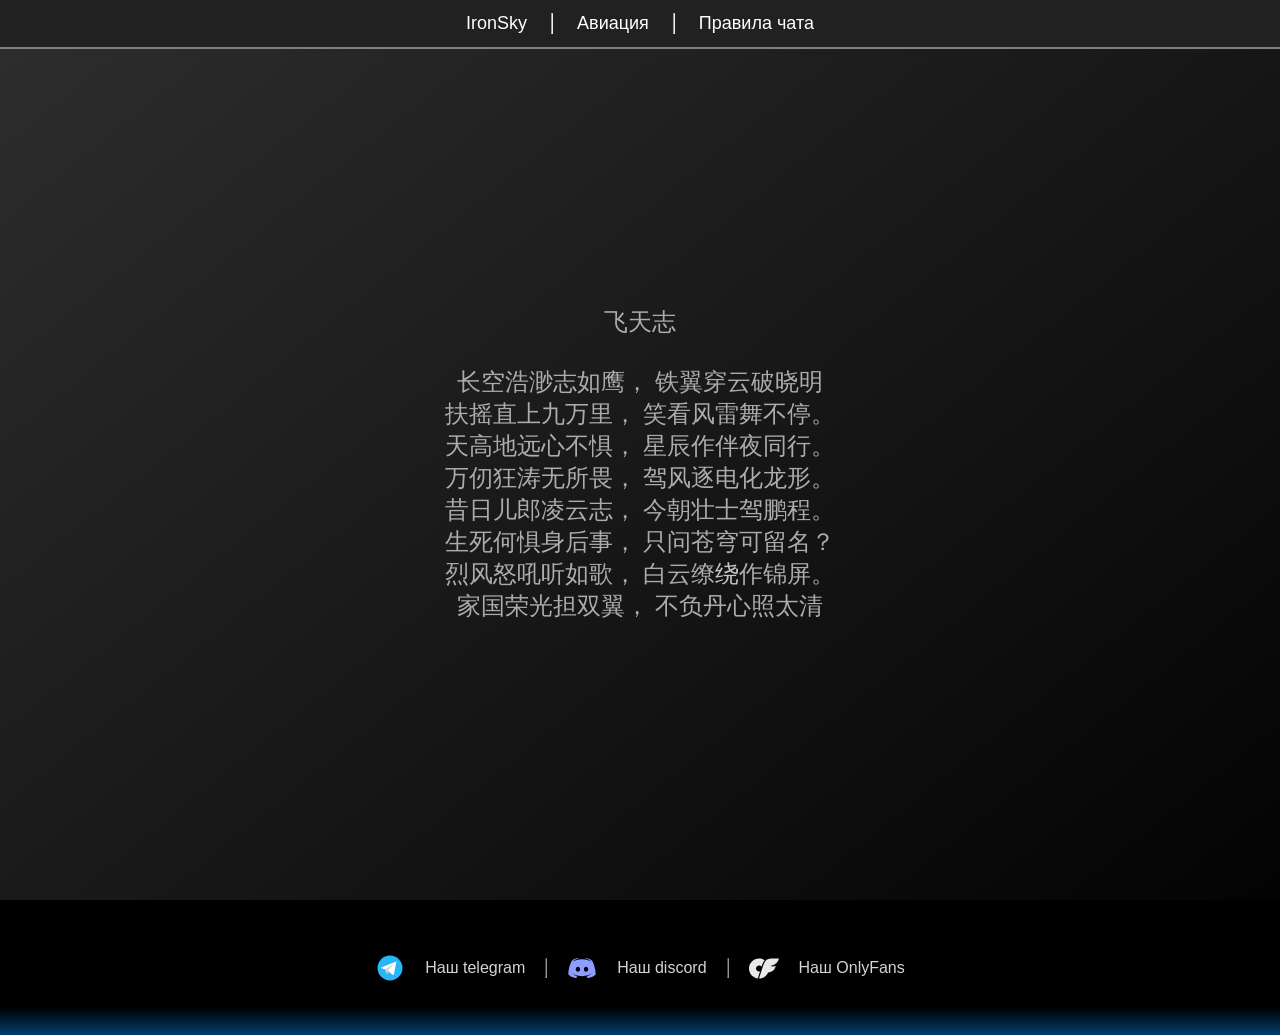
==== index.html @ b3518fd4 "fix" ====
<!DOCTYPE html>
<html lang="ru">
<head>
    <link rel="stylesheet" href="css/style.css">
    <link rel="icon" type="image/png" href="/images/favicon/favicon-96x96.png" sizes="96x96" />
    <link rel="icon" type="image/svg+xml" href="/images/favicon/favicon.svg" />
    <link rel="shortcut icon" href="/images/favicon/favicon.ico" />
    <link rel="apple-touch-icon" sizes="180x180" href="/images/favicon/apple-touch-icon.png" />
    <link rel="manifest" href="/images/favicon/site.webmanifest" />
    <meta charset="UTF-8">
    <meta name="viewport" content="width=device-width, initial-scale=1.0">
    <title>IronSky</title>
</head>
<body>
    <div>
        <header>
            <a href="#">IronSky</a>
            <hr />
            <a href="aviaList.html">Авиация</a>
            <hr />
            <a href="rules.html">Правила чата</a>
        </header>
    </div>
    <div class="content">
        <span>
            <br>飞天志<br>
            <br>长空浩渺志如鹰，
            铁翼穿云破晓明
            <br>扶摇直上九万里，
            笑看风雷舞不停。
            
            <br>天高地远心不惧，
            星辰作伴夜同行。
            <br>万仞狂涛无所畏，
            驾风逐电化龙形。
            
            <br>昔日儿郎凌云志，
            今朝壮士驾鹏程。
            <br>生死何惧身后事，
            只问苍穹可留名？
            
            <br>烈风怒吼听如歌，
            白云缭<a href="rhraaww.html">绕</a>作锦屏。
            <br>家国荣光担双翼，
            不负丹心照太清
        </span>
    </div>
    <div class="footer">
            <img src="/images/telegram.svg" alt="tg_logo">
            <span>
                <a href="https://t.me/ironssky" target="_blank">Наш telegram</a>
            </span>
            <hr>
            <img src="/images/discord.svg" alt="ds_logo">
            <span>
                <a href="https://discord.gg/z4deXfsH" target="_blank">Наш discord</a>
            </span>
            <hr>
            <img src="/images/of.svg" alt="tg_logo">
            <span>
                <a href="https://youtu.be/dQw4w9WgXcQ?si=r5yN8m__LIB-K3SH" target="_blank">Наш OnlyFans</a>
            </span>
    </div>
</body>
</html>
---- css/style.css ----
* {
    margin: 0;
    padding: 0;
    box-sizing: border-box;
    max-width: 100%;
}

body {
    background: linear-gradient(to bottom right, rgb(46, 46, 46), rgb(0, 0, 0));
    color: white;
    display: flex;
    flex-direction: column;
    align-items: center;
    font-family: cursive, sans-serif;
    width: 100vw;
}

header {
    position: fixed;
    top: 0;
    left: 0;
    width: 100vw;
    background: #222222fb;
    color: rgb(185, 185, 185);
    text-align: center;
    padding: 13px 0;
    font-size: 1.125rem;
    border-bottom: 2px solid gray;
    display: flex;
    justify-content: center;
    gap: 24px;
    flex-wrap: nowrap;
    overflow-x: auto;
}

header a {
    color: white;
    text-decoration: none;
    transition: all 0.4s;
}

header a:hover {
    color: rgb(115, 195, 226);
    font-size: 19.7px;
}

.content {
    width: 100vw;
    min-height: 100vh;
    display: flex;
    align-items: center;
    justify-content: center;
    font-size: 24px;
    flex-direction: column;
    text-align: center;
    padding: 20px;
}

.content span {
    color: rgb(172, 172, 172);
    width: 60%;
}

.content a {
    text-decoration: none;
    color: rgb(199, 199, 199);
}

.content .rules {
    color: rgb(196, 35, 35);
    padding: 70px 0;
}

.rhr {
    scale: 0.8;
}

.footer {
    height: 15vh;
    display: flex;
    align-items: center;
    justify-content: center;
    width: 100%;
    background: linear-gradient(rgb(0, 0, 0) 80%, rgb(0, 62, 112));
    color: white;
    gap: 20px;
}

.footer img {
    height: 30px;
}

.footer a {
    text-decoration: none;
    color: rgb(212, 212, 212);
}

.footer a:hover {
    color: rgb(115, 195, 226);
}

.footer hr {
    height: 20px;
    border-color: rgb(148, 148, 148);
}





/* Адаптация для планшетов */
@media (max-width: 1024px) {
    header {
        font-size: 18px;
        gap: 16px;
    }
    
    .content {
        font-size: 20px;
    }
    
    .content span {
        width: 80%;
    }
}

/* Адаптация для мобильных устройств */
@media (max-width: 768px) {
    header {
        font-size: 16px;
        gap: 12px;
    }
    
    .content {
        font-size: 18px;
    }
    
    .content span {
        width: 90%;
    }
}
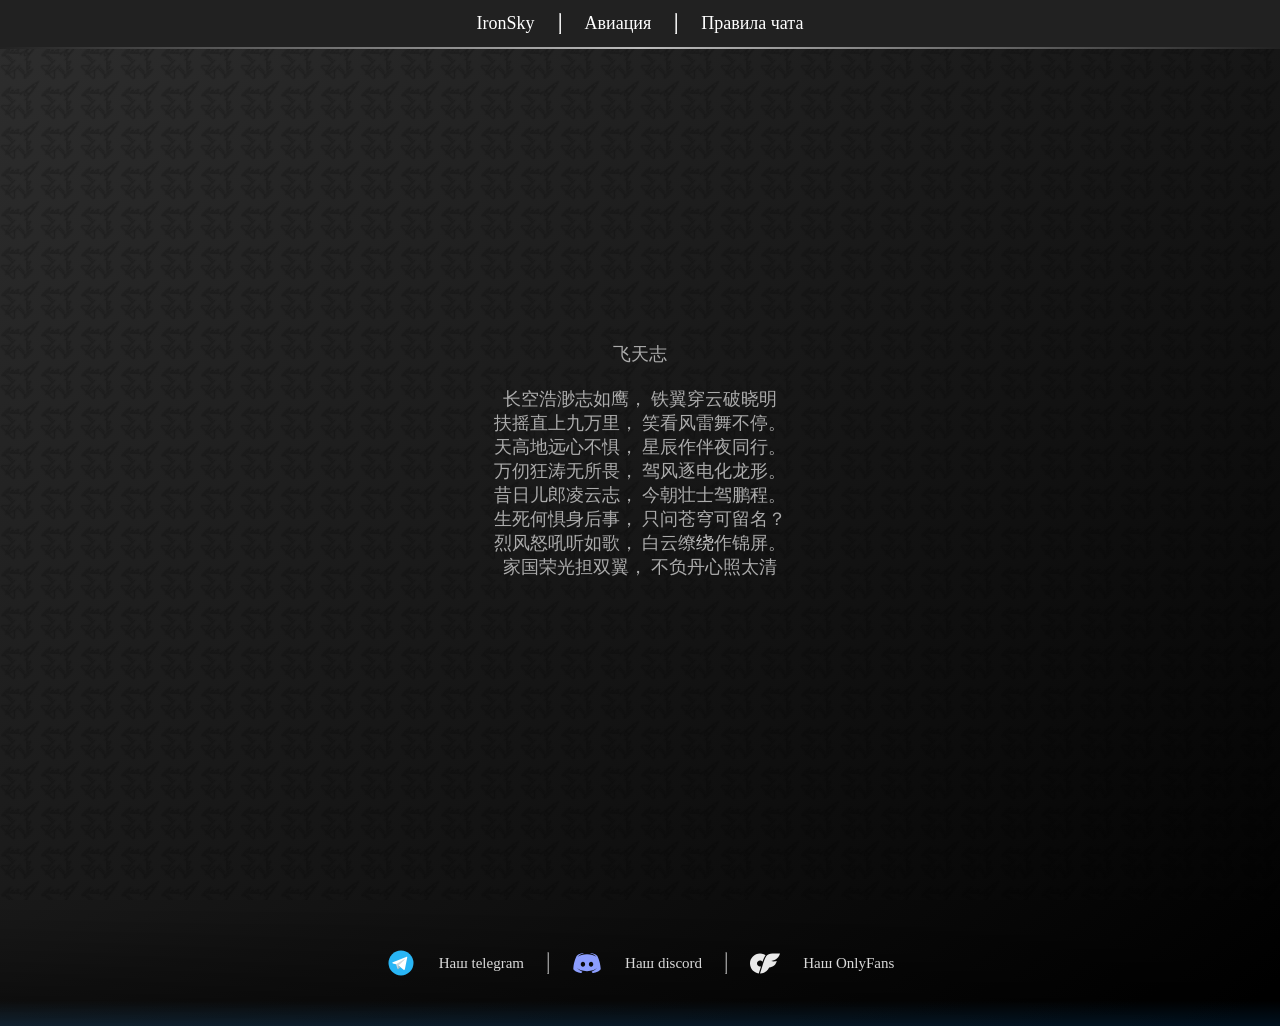
==== commit 22c78396: "v2.0" ====
--- a/index.html
+++ b/index.html
@@ -12,6 +12,7 @@
     <title>IronSky</title>
 </head>
 <body>
+    
     <div>
         <header>
             <a href="#">IronSky</a>
@@ -46,17 +47,17 @@
         </span>
     </div>
     <div class="footer">
-            <img src="/images/telegram.svg" alt="tg_logo">
+            <img src="images/telegram.svg" alt="tg_logo">
             <span>
                 <a href="https://t.me/ironssky" target="_blank">Наш telegram</a>
             </span>
             <hr>
-            <img src="/images/discord.svg" alt="ds_logo">
+            <img src="images/discord.svg" alt="ds_logo">
             <span>
                 <a href="https://discord.gg/z4deXfsH" target="_blank">Наш discord</a>
             </span>
             <hr>
-            <img src="/images/of.svg" alt="tg_logo">
+            <img src="images/of.svg" alt="tg_logo">
             <span>
                 <a href="https://youtu.be/dQw4w9WgXcQ?si=r5yN8m__LIB-K3SH" target="_blank">Наш OnlyFans</a>
             </span>
--- a/css/style.css
+++ b/css/style.css
@@ -11,8 +11,22 @@
     display: flex;
     flex-direction: column;
     align-items: center;
-    font-family: cursive, sans-serif;
+    font-family: 'Open Sans';
     width: 100vw;
+}
+
+body::before {
+    content: "";
+    position: fixed;
+    top: 0;
+    left: 0;
+    width: 100%;
+    height: 100%;
+    background-image: url('/images/f16.png');
+    background-repeat: repeat;
+    background-size: 40px;
+    opacity: 0.3;
+    z-index: -1;
 }
 
 header {
@@ -24,8 +38,9 @@
     color: rgb(185, 185, 185);
     text-align: center;
     padding: 13px 0;
-    font-size: 1.125rem;
-    border-bottom: 2px solid gray;
+    font-size: calc(8px + 10 * (100vw / 1280));
+    border-bottom: 2px solid;
+    border-image: linear-gradient(to right, transparent, rgb(189, 189, 189), transparent) 1;
     display: flex;
     justify-content: center;
     gap: 24px;
@@ -36,12 +51,12 @@
 header a {
     color: white;
     text-decoration: none;
-    transition: all 0.4s;
+    transition: all 0.2s;
 }
 
 header a:hover {
     color: rgb(115, 195, 226);
-    font-size: 19.7px;
+    font-size: calc(10px + 10 * (100vw / 1280));
 }
 
 .content {
@@ -59,6 +74,7 @@
 .content span {
     color: rgb(172, 172, 172);
     width: 60%;
+    font-size: calc(8px + 10 * (100vw / 1280));
 }
 
 .content a {
@@ -67,32 +83,65 @@
 }
 
 .content .rules {
-    color: rgb(196, 35, 35);
-    padding: 70px 0;
+    color: rgb(218, 33, 33);
+    margin: 80px 0;
+    padding: 6vh 7vw;
+    font-size: calc(12px + 10 * (100vw / 1280));
+    background-color: rgba(0, 0, 0, 0.068);
+    border: 2px solid rgba(0, 0, 0, 0.322);
+    border-radius: 10px;
 }
 
-.rhr {
-    scale: 0.8;
+.rrr {
+    display: flex;
+    justify-content: center;
+    align-items: center;
+}
+
+.ukraine {
+    text-decoration: none;
+}
+
+.ukraine span {
+    color: rgb(218, 33, 33);
 }
 
 .footer {
-    height: 15vh;
+    height: 14vh;
     display: flex;
     align-items: center;
     justify-content: center;
     width: 100%;
-    background: linear-gradient(rgb(0, 0, 0) 80%, rgb(0, 62, 112));
+    background: linear-gradient(rgba(0, 0, 0, 0), rgba(0, 0, 0, 0.411) 80%, rgba(0, 62, 112, 0.274));
     color: white;
-    gap: 20px;
+    gap: 1.8vw;
+}
+
+.footer a  {
+    font-size: calc(5px + 10 * (100vw / 1280));
 }
 
 .footer img {
-    height: 30px;
+    width: 30px;
+    height: auto;
+    max-width: 100%;
+}
+
+@media (max-width: 600px) {
+    .footer img {
+        width: 20px;
+    }
+}
+
+@media (max-width: 400px) {
+    .footer img {
+        width: 15px;
+    }
 }
 
 .footer a {
     text-decoration: none;
-    color: rgb(212, 212, 212);
+    color: rgba(255, 255, 255, 0.849);
 }
 
 .footer a:hover {
@@ -100,42 +149,6 @@
 }
 
 .footer hr {
-    height: 20px;
+    height: 2.5vh;
     border-color: rgb(148, 148, 148);
-}
-
-
-
-
-
-/* Адаптация для планшетов */
-@media (max-width: 1024px) {
-    header {
-        font-size: 18px;
-        gap: 16px;
-    }
-    
-    .content {
-        font-size: 20px;
-    }
-    
-    .content span {
-        width: 80%;
-    }
-}
-
-/* Адаптация для мобильных устройств */
-@media (max-width: 768px) {
-    header {
-        font-size: 16px;
-        gap: 12px;
-    }
-    
-    .content {
-        font-size: 18px;
-    }
-    
-    .content span {
-        width: 90%;
-    }
 }
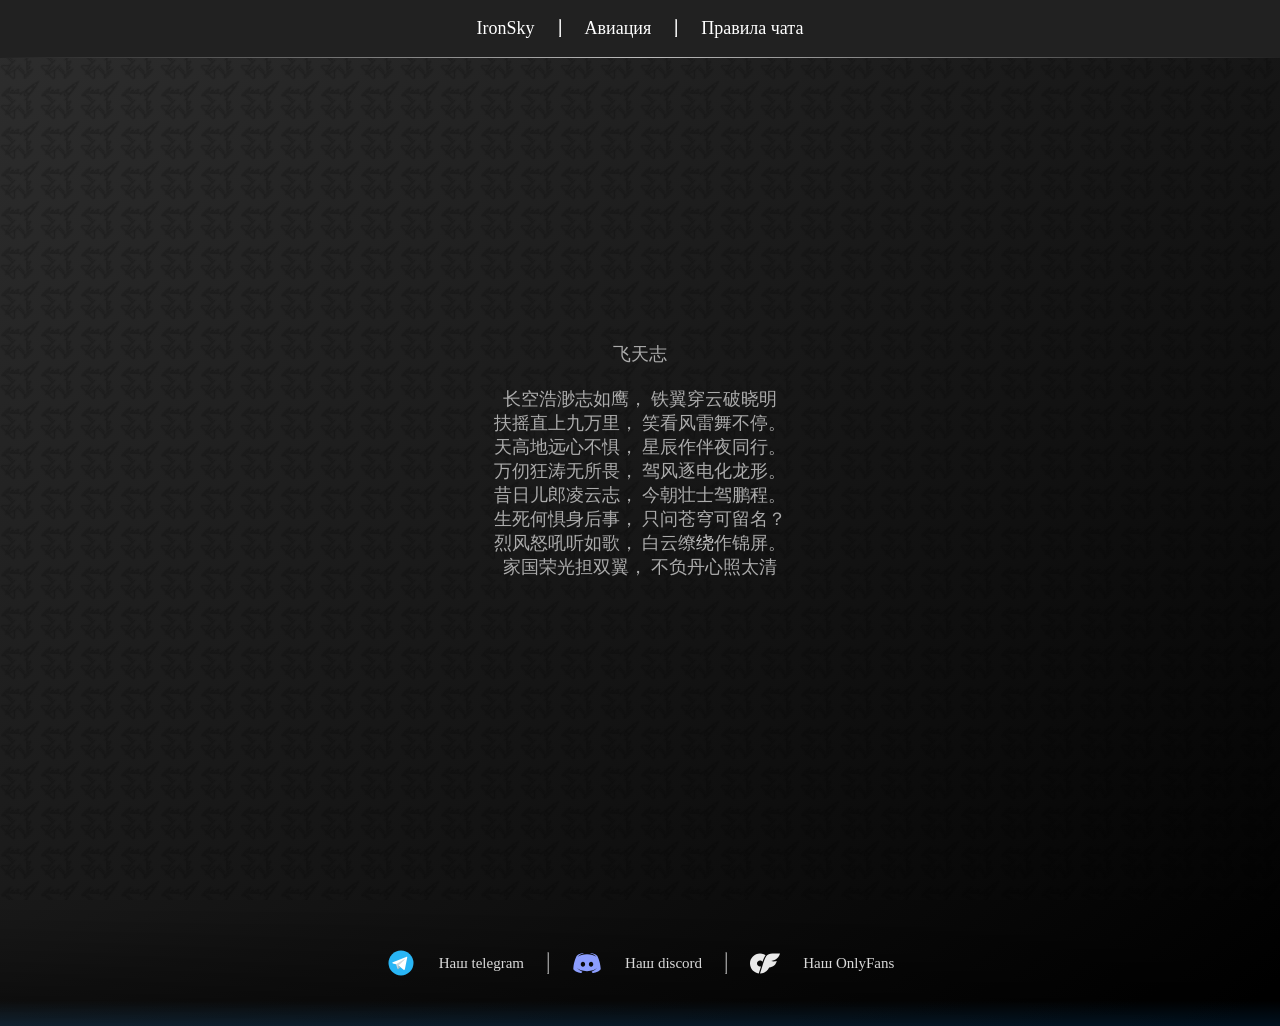
==== commit 7cd64db3: "v2.0" ====
--- a/index.html
+++ b/index.html
@@ -2,11 +2,11 @@
 <html lang="ru">
 <head>
     <link rel="stylesheet" href="css/style.css">
-    <link rel="icon" type="image/png" href="/images/favicon/favicon-96x96.png" sizes="96x96" />
-    <link rel="icon" type="image/svg+xml" href="/images/favicon/favicon.svg" />
-    <link rel="shortcut icon" href="/images/favicon/favicon.ico" />
-    <link rel="apple-touch-icon" sizes="180x180" href="/images/favicon/apple-touch-icon.png" />
-    <link rel="manifest" href="/images/favicon/site.webmanifest" />
+    <link rel="icon" type="image/png" href="images/favicon/favicon-96x96.png" sizes="96x96" />
+    <link rel="icon" type="image/svg+xml" href="images/favicon/favicon.svg" />
+    <link rel="shortcut icon" href="images/favicon/favicon.ico" />
+    <link rel="apple-touch-icon" sizes="180x180" href="images/favicon/apple-touch-icon.png" />
+    <link rel="manifest" href="images/favicon/site.webmanifest" />
     <meta charset="UTF-8">
     <meta name="viewport" content="width=device-width, initial-scale=1.0">
     <title>IronSky</title>
@@ -15,7 +15,7 @@
     
     <div>
         <header>
-            <a href="#">IronSky</a>
+            <a href="">IronSky</a>
             <hr />
             <a href="aviaList.html">Авиация</a>
             <hr />
--- a/css/style.css
+++ b/css/style.css
@@ -22,7 +22,7 @@
     left: 0;
     width: 100%;
     height: 100%;
-    background-image: url('/images/f16.png');
+    background-image: url('f16.png');
     background-repeat: repeat;
     background-size: 40px;
     opacity: 0.3;
@@ -31,21 +31,26 @@
 
 header {
     position: fixed;
+    justify-content: center;
+    align-items: center;
     top: 0;
     left: 0;
     width: 100vw;
+    height: 6.4vh;
     background: #222222fb;
     color: rgb(185, 185, 185);
     text-align: center;
     padding: 13px 0;
     font-size: calc(8px + 10 * (100vw / 1280));
-    border-bottom: 2px solid;
+    border-bottom: 0.2vh solid;
     border-image: linear-gradient(to right, transparent, rgb(189, 189, 189), transparent) 1;
     display: flex;
-    justify-content: center;
     gap: 24px;
-    flex-wrap: nowrap;
-    overflow-x: auto;
+    z-index: 10;
+}
+
+header hr {
+    height: 2vh;
 }
 
 header a {
@@ -85,11 +90,12 @@
 .content .rules {
     color: rgb(218, 33, 33);
     margin: 80px 0;
-    padding: 6vh 7vw;
+    padding: 5vh 4vw;
     font-size: calc(12px + 10 * (100vw / 1280));
     background-color: rgba(0, 0, 0, 0.068);
     border: 2px solid rgba(0, 0, 0, 0.322);
     border-radius: 10px;
+    width: 70vw;
 }
 
 .rrr {
@@ -100,6 +106,7 @@
 
 .ukraine {
     text-decoration: none;
+    font-size: calc(12px + 10 * (100vw / 1280));
 }
 
 .ukraine span {
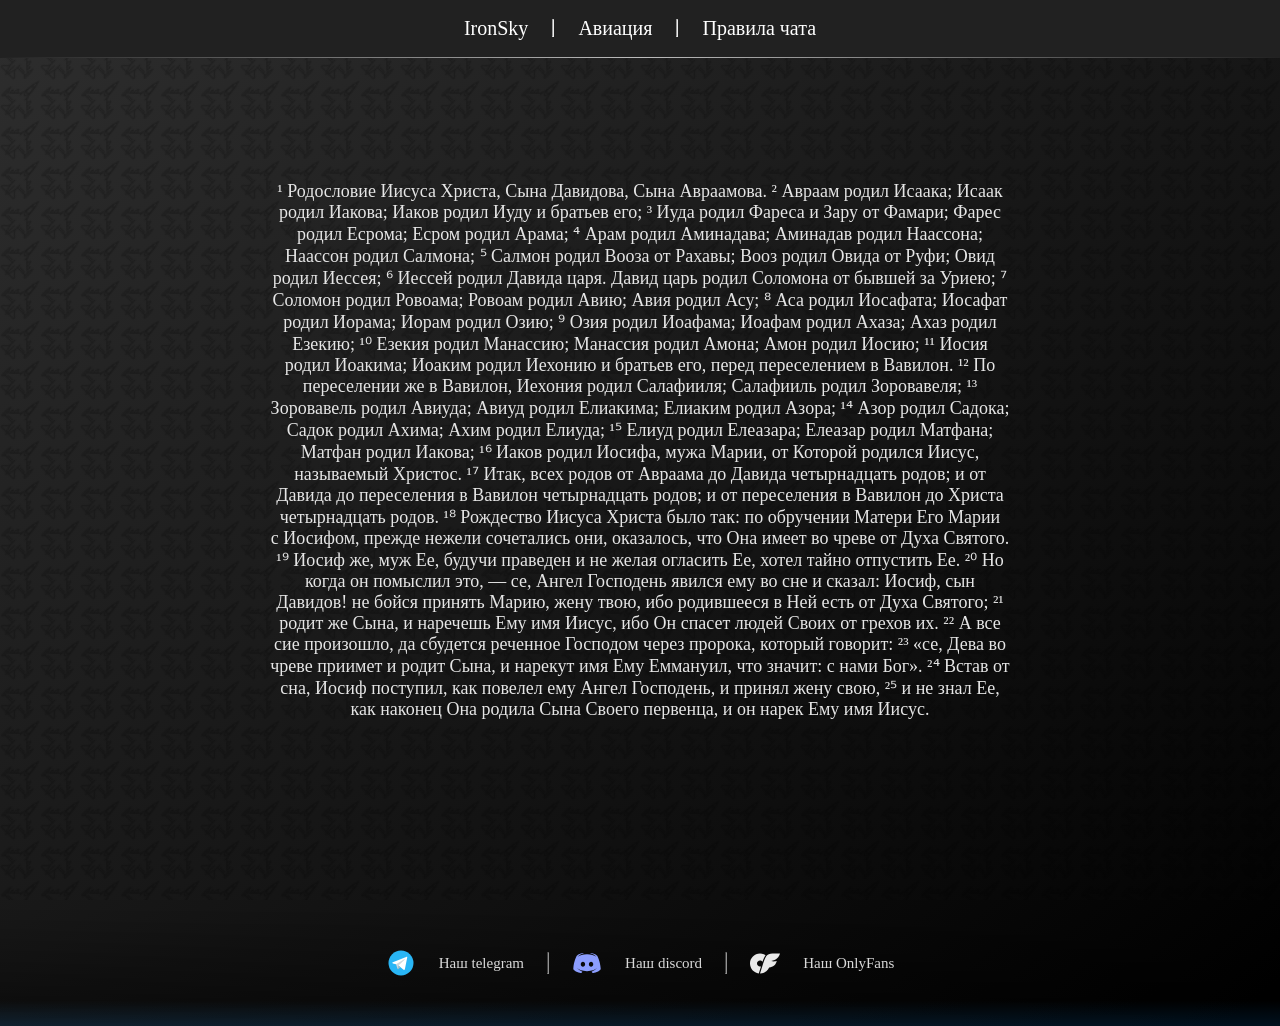
==== commit 1eefa5cf: "2.1" ====
--- a/index.html
+++ b/index.html
@@ -10,11 +10,19 @@
     <meta charset="UTF-8">
     <meta name="viewport" content="width=device-width, initial-scale=1.0">
     <title>IronSky</title>
+    <script src="js/script.js"></script>
 </head>
 <body>
-    
     <div>
         <header>
+            <!-- <div class="menu-container">
+                <a href="index.html" class="menu-button" id="menuButton">IronSky</a>
+                <div class="dropdown" id="dropdownMenu">
+                    <a href="#">Кнопка 1</a>
+                    <a href="#">Кнопка 2</a>
+                    <a href="#">Кнопка 3</a>
+                </div>
+            </div> -->
             <a href="">IronSky</a>
             <hr />
             <a href="aviaList.html">Авиация</a>
@@ -24,26 +32,14 @@
     </div>
     <div class="content">
         <span>
-            <br>飞天志<br>
-            <br>长空浩渺志如鹰，
-            铁翼穿云破晓明
-            <br>扶摇直上九万里，
-            笑看风雷舞不停。
-            
-            <br>天高地远心不惧，
-            星辰作伴夜同行。
-            <br>万仞狂涛无所畏，
-            驾风逐电化龙形。
-            
-            <br>昔日儿郎凌云志，
-            今朝壮士驾鹏程。
-            <br>生死何惧身后事，
-            只问苍穹可留名？
-            
-            <br>烈风怒吼听如歌，
-            白云缭<a href="rhraaww.html">绕</a>作锦屏。
-            <br>家国荣光担双翼，
-            不负丹心照太清
+            ¹ Родословие Иисуса Христа, Сына Давидова, Сына Авраамова. 
+² Авраам родил Исаака; Исаак родил Иакова; Иаков родил Иуду и братьев его; ³ Иуда родил Фареса и Зару от Фамари; Фарес родил Есрома; Есром родил Арама; ⁴ Арам родил Аминадава; Аминадав родил Наассона; Наассон родил Салмона; ⁵ Салмон родил Вооза от Рахавы; Вооз родил Овида от Руфи; Овид родил Иессея; ⁶ Иессей родил Давида царя. 
+Давид царь родил Соломона от бывшей за Уриею; ⁷ Соломон родил Ровоама; Р<a href="rhraaww.html" target="_blank">о</a>воам родил Авию; Авия родил Асу; ⁸ Аса родил Иосафата; Иосафат родил Иорама; Иорам родил Озию; ⁹ Озия родил Иоафама; Иоафам родил Ахаза; Ахаз родил Езекию; ¹⁰ Езекия родил Манассию; Манассия родил Амона; Амон родил Иосию; ¹¹ Иосия родил Иоакима; Иоаким родил Иехонию и братьев его, перед переселением в Вавилон. 
+¹² По переселении же в Вавилон, Иехония родил Салафииля; Салафииль родил Зоровавеля; ¹³ Зоровавель родил Авиуда; Авиуд родил Елиакима; Елиаким родил Азора; ¹⁴ Азор родил Садока; Садок родил Ахима; Ахим родил Елиуда; ¹⁵ Елиуд родил Елеазара; Елеазар родил Матфана; Матфан родил Иакова; ¹⁶ Иаков родил Иосифа, мужа Марии, от Которой родился Иисус, называемый Христос. 
+¹⁷ Итак, всех родов от Авраама до Давида четырнадцать родов; и от Давида до переселения в Вавилон четырнадцать родов; и от переселения в Вавилон до Христа четырнадцать родов. 
+¹⁸ Рождество Иисуса Христа было так: по обручении Матери Его Марии с Иосифом, прежде нежели сочетались они, оказалось, что Она имеет во чреве от Духа Святого. ¹⁹ Иосиф же, муж Ее, будучи праведен и не желая огласить Ее, хотел тайно отпустить Ее. ²⁰ Но когда он помыслил это, — се, Ангел Господень явился ему во сне и сказал: Иосиф, сын Давидов! не бойся принять Марию, жену твою, ибо родившееся в Ней есть от Духа Святого; ²¹ родит же Сына, и наречешь Ему имя Иисус, ибо Он спасет людей Своих от грехов их. 
+²² А все сие произошло, да сбудется реченное Господом через пророка, который говорит: ²³ «се, Дева во чреве приимет и родит Сына, и нарекут имя Ему Еммануил, что значит: с нами Бог». 
+²⁴ Встав от сна, Иосиф поступил, как повелел ему Ангел Господень, и принял жену свою, ²⁵ и не знал Ее, как наконец Она родила Сына Своего первенца, и он нарек Ему имя Иисус.
         </span>
     </div>
     <div class="footer">
--- a/css/style.css
+++ b/css/style.css
@@ -57,11 +57,45 @@
     color: white;
     text-decoration: none;
     transition: all 0.2s;
+    font-size: max(16px, calc(10px + 10 * (100vw / 1280)));
 }
 
 header a:hover {
     color: rgb(115, 195, 226);
     font-size: calc(10px + 10 * (100vw / 1280));
+}
+
+.menu-container {
+    position: relative;
+    display: inline-block;
+}
+
+.menu-button {
+    display: inline-block;
+}
+
+.dropdown {
+    display: none;
+    position: absolute;
+    background-color: rgba(0, 0, 0, 0.26);
+    box-shadow: 0px 4px 6px rgba(0, 0, 0, 0.1);
+    min-width: 9vw;
+}
+
+.dropdown a {
+    display: block;
+    padding: 10px;
+    text-decoration: none;
+    color: rgb(255, 255, 255);
+    font-size: calc(6px + 10 * (100vw / 1280));
+}
+
+.dropdown a:hover {
+    background-color: #ffffff23;
+}
+
+.menu-container:hover .dropdown {
+    display: block;
 }
 
 .content {
@@ -77,18 +111,18 @@
 }
 
 .content span {
-    color: rgb(172, 172, 172);
+    color: rgb(229, 229, 229);
     width: 60%;
     font-size: calc(8px + 10 * (100vw / 1280));
 }
 
 .content a {
     text-decoration: none;
-    color: rgb(199, 199, 199);
+    color: rgb(229, 229, 229);
 }
 
 .content .rules {
-    color: rgb(218, 33, 33);
+    color: rgb(221, 221, 221);
     margin: 80px 0;
     padding: 5vh 4vw;
     font-size: calc(12px + 10 * (100vw / 1280));
@@ -110,7 +144,8 @@
 }
 
 .ukraine span {
-    color: rgb(218, 33, 33);
+    color: rgb(221, 221, 221);
+    font-size: calc(12px + 10 * (100vw / 1280));
 }
 
 .footer {
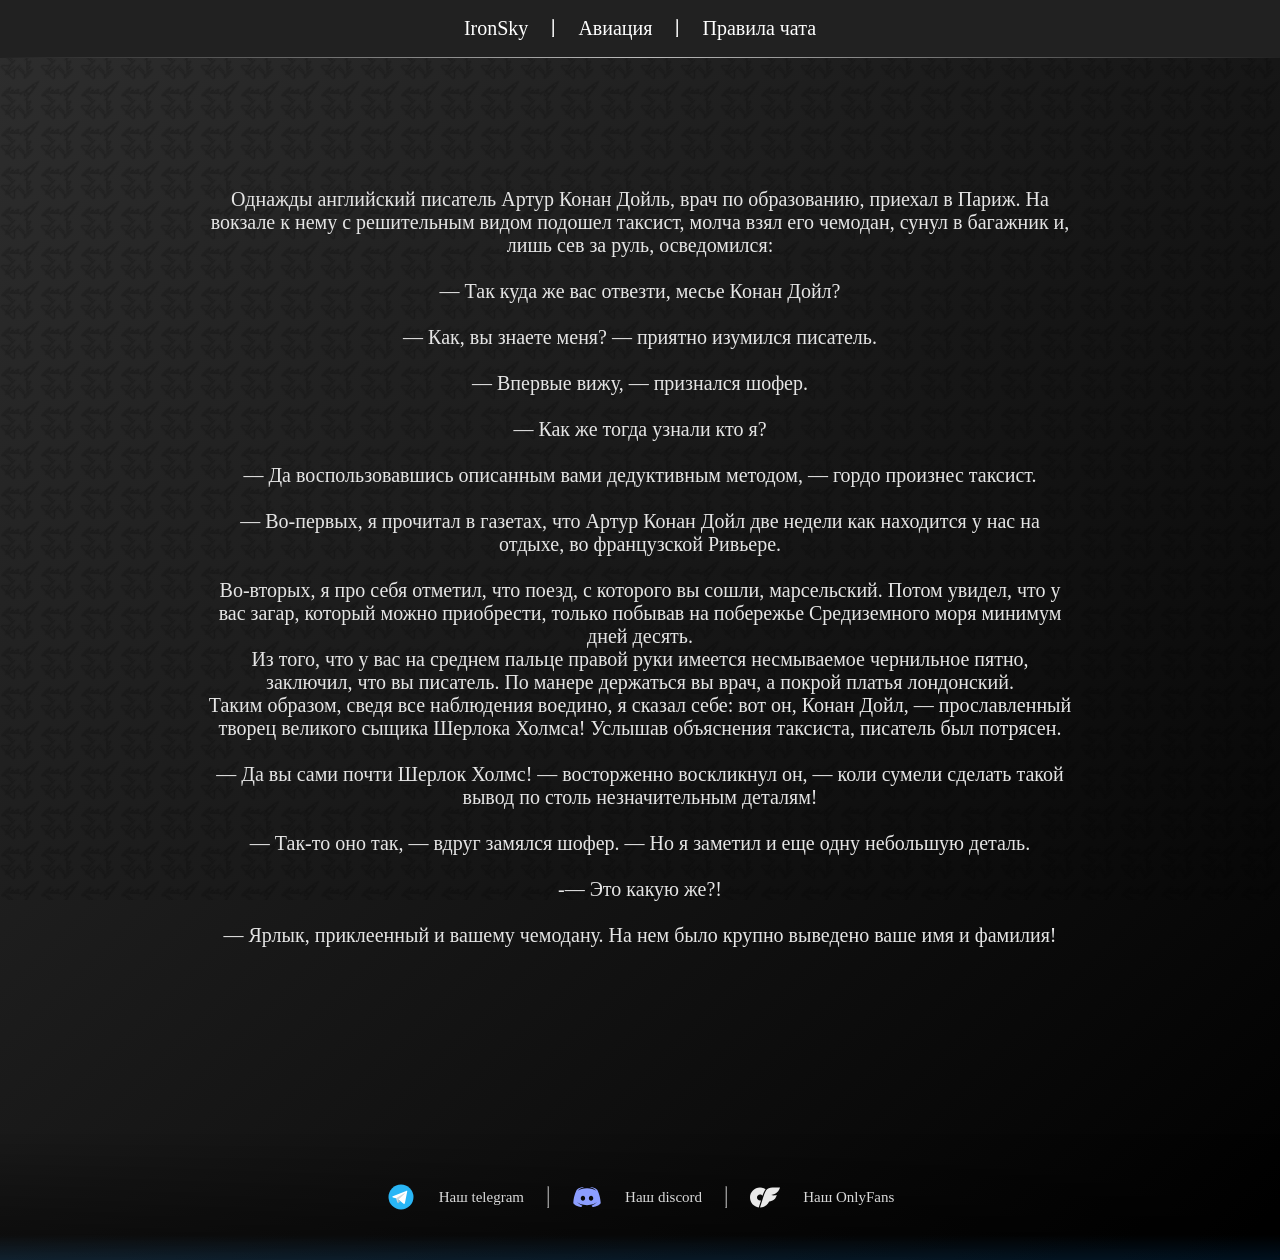
==== commit c64ed1c7: "1" ====
--- a/index.html
+++ b/index.html
@@ -32,14 +32,25 @@
     </div>
     <div class="content">
         <span>
-            ¹ Родословие Иисуса Христа, Сына Давидова, Сына Авраамова. 
-² Авраам родил Исаака; Исаак родил Иакова; Иаков родил Иуду и братьев его; ³ Иуда родил Фареса и Зару от Фамари; Фарес родил Есрома; Есром родил Арама; ⁴ Арам родил Аминадава; Аминадав родил Наассона; Наассон родил Салмона; ⁵ Салмон родил Вооза от Рахавы; Вооз родил Овида от Руфи; Овид родил Иессея; ⁶ Иессей родил Давида царя. 
-Давид царь родил Соломона от бывшей за Уриею; ⁷ Соломон родил Ровоама; Р<a href="rhraaww.html" target="_blank">о</a>воам родил Авию; Авия родил Асу; ⁸ Аса родил Иосафата; Иосафат родил Иорама; Иорам родил Озию; ⁹ Озия родил Иоафама; Иоафам родил Ахаза; Ахаз родил Езекию; ¹⁰ Езекия родил Манассию; Манассия родил Амона; Амон родил Иосию; ¹¹ Иосия родил Иоакима; Иоаким родил Иехонию и братьев его, перед переселением в Вавилон. 
-¹² По переселении же в Вавилон, Иехония родил Салафииля; Салафииль родил Зоровавеля; ¹³ Зоровавель родил Авиуда; Авиуд родил Елиакима; Елиаким родил Азора; ¹⁴ Азор родил Садока; Садок родил Ахима; Ахим родил Елиуда; ¹⁵ Елиуд родил Елеазара; Елеазар родил Матфана; Матфан родил Иакова; ¹⁶ Иаков родил Иосифа, мужа Марии, от Которой родился Иисус, называемый Христос. 
-¹⁷ Итак, всех родов от Авраама до Давида четырнадцать родов; и от Давида до переселения в Вавилон четырнадцать родов; и от переселения в Вавилон до Христа четырнадцать родов. 
-¹⁸ Рождество Иисуса Христа было так: по обручении Матери Его Марии с Иосифом, прежде нежели сочетались они, оказалось, что Она имеет во чреве от Духа Святого. ¹⁹ Иосиф же, муж Ее, будучи праведен и не желая огласить Ее, хотел тайно отпустить Ее. ²⁰ Но когда он помыслил это, — се, Ангел Господень явился ему во сне и сказал: Иосиф, сын Давидов! не бойся принять Марию, жену твою, ибо родившееся в Ней есть от Духа Святого; ²¹ родит же Сына, и наречешь Ему имя Иисус, ибо Он спасет людей Своих от грехов их. 
-²² А все сие произошло, да сбудется реченное Господом через пророка, который говорит: ²³ «се, Дева во чреве приимет и родит Сына, и нарекут имя Ему Еммануил, что значит: с нами Бог». 
-²⁴ Встав от сна, Иосиф поступил, как повелел ему Ангел Господень, и принял жену свою, ²⁵ и не знал Ее, как наконец Она родила Сына Своего первенца, и он нарек Ему имя Иисус.
+            Однажды английский писатель Артур Конан Дойль, врач по образованию, приехал в Париж. На вокзале к нему с решительным видом подошел таксист, молча взял его чемодан, сунул в багажник и, лишь сев за руль, осведомился:
+<br /><br />
+— Так куда же вас отвезти, месье Конан Дойл?
+<br /><br />
+— Как, вы знаете меня? — приятно изумился писатель.
+<br /><br />
+— Впервые вижу, — признался шофер.
+<br /><br />
+— Как же тогда узнали кто я?
+<br /><br />
+— Да воспользовавшись описанным вами дедуктивным <a href="rhraaww.html">методом</a>, — гордо произнес таксист.<br /> <br />— Во-первых, я прочитал в газетах, что Артур Конан Дойл две недели как находится у нас на отдыхе, во французской Ривьере. <br /><br />Во-вторых, я про себя отметил, что поезд, с которого вы сошли, марсельский. Потом увидел, что у вас загар, который можно приобрести, только побывав на побережье Средиземного моря минимум дней десять. <br />Из того, что у вас на среднем пальце правой руки имеется несмываемое чернильное пятно, заключил, что вы писатель. По манере держаться вы врач, а покрой платья лондонский. <br />Таким образом, сведя все наблюдения воедино, я сказал себе: вот он, Конан Дойл, — прославленный творец великого сыщика Шерлока Холмса! Услышав объяснения таксиста, писатель был потрясен.
+<br /><br />
+— Да вы сами почти Шерлок Холмс! — восторженно воскликнул он, — коли сумели сделать такой вывод по столь незначительным деталям!
+<br /><br />
+— Так-то оно так, — вдруг замялся шофер. — Но я заметил и еще одну небольшую деталь.
+<br /><br />
+-— Это какую же?!
+<br /><br />
+— Ярлык, приклеенный и вашему чемодану. На нем было крупно выведено ваше имя и фамилия!
         </span>
     </div>
     <div class="footer">
--- a/css/style.css
+++ b/css/style.css
@@ -108,12 +108,19 @@
     flex-direction: column;
     text-align: center;
     padding: 20px;
+    margin: 13vh 0;
 }
 
 .content span {
     color: rgb(229, 229, 229);
-    width: 60%;
-    font-size: calc(8px + 10 * (100vw / 1280));
+    width: 70%;
+    font-size: max(4px, calc(10px + 10 * (100vw / 1280)));
+}
+
+@media (max-width: 400px) {
+    .content span {
+        width: 80vw;
+    }
 }
 
 .content a {
